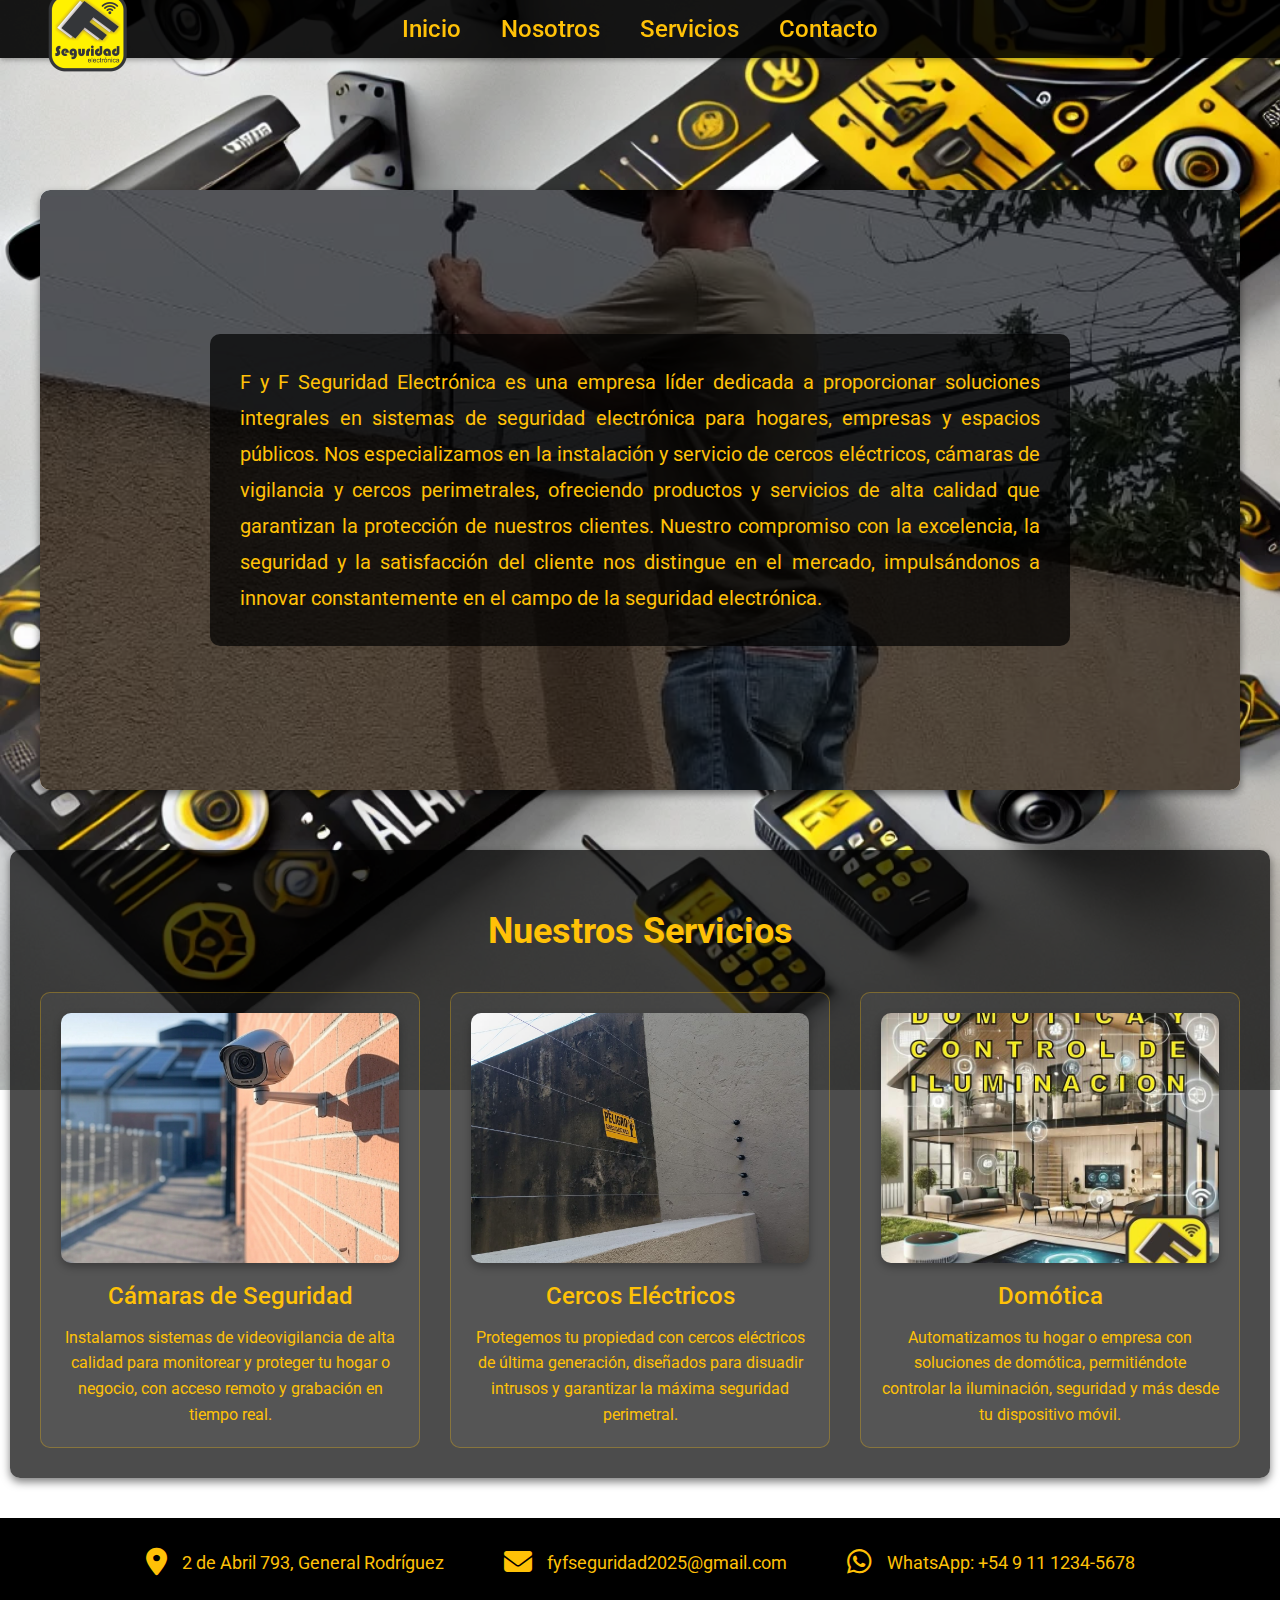
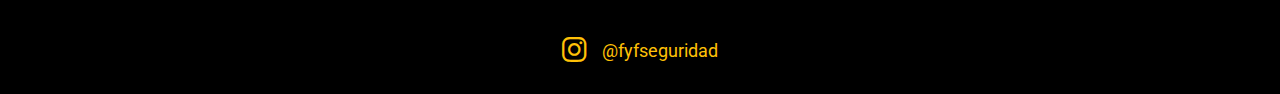
==== index.html @ 6d10085f "Merge branch 'main' of https://github.com/FyfSeguridad/Fyf-Seguridad" ====
<!DOCTYPE html>
<html lang="es">
<head>
    <meta charset="UTF-8">
    <meta name="viewport" content="width=device-width, initial-scale=1.0">
    <title>FyF Seguridad Electrónica</title>
    <link rel="stylesheet" href="stylo.css">
    <link rel="stylesheet" href="https://cdnjs.cloudflare.com/ajax/libs/font-awesome/6.5.1/css/all.min.css">
    <!-- Importamos la fuente Roboto desde Google Fonts -->
    <link href="https://fonts.googleapis.com/css2?family=Roboto:wght@400;500;700&display=swap" rel="stylesheet">
</head>
<body>
    <header class="header-container">
        <div class="logo-container">
            <img src="Logo.png" alt="Logo FYF Seguridad" class="logo">
        </div>
        <nav class="menu">
            <div class="menu-toggle">
                <i class="fas fa-bars"></i> <!-- Ícono de menú hamburguesa -->
            </div>
            <ul class="menu-list">
                <li><a href="#inicio">Inicio</a></li>
                <li><a href="#nosotros">Nosotros</a></li>
                <li><a href="#servicios">Servicios</a></li>
                <li><a href="#contacto">Contacto</a></li>
            </ul>
        </nav>
    </header>

    <!-- Sección de presentación con texto sobre la imagen -->
    <section id="nosotros" class="presentacion">
        <div class="presentacion-contenido">
            <p>F y F Seguridad Electrónica es una empresa líder dedicada a proporcionar soluciones integrales en sistemas de seguridad electrónica para hogares, empresas y espacios públicos. Nos especializamos en la instalación y servicio de cercos eléctricos, cámaras de vigilancia y cercos perimetrales, ofreciendo productos y servicios de alta calidad que garantizan la protección de nuestros clientes. Nuestro compromiso con la excelencia, la seguridad y la satisfacción del cliente nos distingue en el mercado, impulsándonos a innovar constantemente en el campo de la seguridad electrónica.</p>
        </div>
    </section>

    <!-- Sección de servicios en tres columnas -->
    <section id="servicios" class="servicios">
        <h2>Nuestros Servicios</h2>
        <div class="servicios-grid">
            <div class="servicio-item">
                <img src="img/camara.jpg" alt="Cámaras de Seguridad">
                <h3>Cámaras de Seguridad</h3>
                <p>Instalamos sistemas de videovigilancia de alta calidad para monitorear y proteger tu hogar o negocio, con acceso remoto y grabación en tiempo real.</p>
            </div>
            <div class="servicio-item">
                <img src="img/cerco2.jpg" alt="Cercos Eléctricos">
                <h3>Cercos Eléctricos</h3>
                <p>Protegemos tu propiedad con cercos eléctricos de última generación, diseñados para disuadir intrusos y garantizar la máxima seguridad perimetral.</p>
            </div>
            <div class="servicio-item">
                <img src="img/C.jpeg" alt="Domótica">
                <h3>Domótica</h3>
                <p>Automatizamos tu hogar o empresa con soluciones de domótica, permitiéndote controlar la iluminación, seguridad y más desde tu dispositivo móvil.</p>
            </div>
        </div>
    </section>

    <footer id="contacto">
        <div class="footer-content">
            <div class="footer-item">
                <i class="fa-solid fa-map-marker-alt"></i>
                <p>2 de Abril 793, General Rodríguez</p>
            </div>
            <div class="footer-item">
                <i class="fa-solid fa-envelope"></i>
                <p>fyfseguridad2025@gmail.com</p>
            </div>
            <div class="footer-item">
                <i class="fa-brands fa-whatsapp"></i>
                <p>WhatsApp: <a href="https://wa.me/5491127173330?text=Hola,%20quiero%20más%20información" target="_blank">+54 9 11 1234-5678</a></p>
            </div>
            <div class="footer-item">
                <i class="fa-brands fa-instagram"></i>
                <p><a href="https://www.instagram.com/fyfseguridad" target="_blank">@fyfseguridad</a></p>
            </div>
        </div>
    </footer>

    <script src="script.js"></script>
</body>
</html>
---- stylo.css ----
/* Hacer que el banner sea el fondo de toda la página */
body {
    font-family: 'Roboto', sans-serif;
    background: url('Firma.webp') no-repeat center center fixed;
    background-size: cover;
    color: #FFC107;
    text-align: center;
    margin: 0;
    scroll-behavior: smooth;
    padding-top: 130px;
}

/* Encabezado fijo */
.header-container {
    position: fixed;
    top: 0;
    left: 0;
    width: 100%;
    display: flex;
    align-items: center;
    background-color: rgba(0, 0, 0, 0.9);
    padding: 15px 40px;
    box-shadow: 0 2px 5px rgba(0, 0, 0, 0.3);
    z-index: 1000;
    box-sizing: border-box;
}

.logo-container {
    position: absolute;
    left: 40px;
    display: flex;
    align-items: center;
}

.logo {
    height: 100px;
    width: auto;
    margin-bottom: -10px;
}

/* Menú de navegación */
.menu {
    flex: 1;
    display: flex;
    justify-content: center;
    align-items: center;
    max-width: 1200px;
    margin: 0 auto;
}

.menu-toggle {
    display: none;
    font-size: 28px;
    color: #FFC107;
    cursor: pointer;
}

.menu-list {
    list-style: none;
    display: flex;
    gap: 40px;
    margin: 0;
    padding: 0;
}

.menu-list li {
    display: inline-block;
}

.menu-list a {
    color: #FFC107;
    text-decoration: none;
    font-size: 24px;
    font-weight: 500;
    transition: color 0.3s ease;
}

.menu-list a:hover {
    color: white;
}

/* Sección de presentación */
.presentacion {
    position: relative;
    margin: 60px auto;
    max-width: 1200px;
    height: 600px;
    background: url('img/instalacion-cerco.jpg') no-repeat center center;
    background-size: cover;
    border-radius: 10px;
    box-shadow: 0 4px 8px rgba(0, 0, 0, 0.5);
    display: flex;
    align-items: center;
    justify-content: center;
    overflow: hidden;
}

/* Filtro oscuro sobre la imagen para mejorar la legibilidad del texto */
.presentacion::before {
    content: '';
    position: absolute;
    top: 0;
    left: 0;
    width: 100%;
    height: 100%;
    background: rgba(0, 0, 0, 0.6);
    border-radius: 10px;
}

.presentacion-contenido {
    position: relative;
    z-index: 1;
    max-width: 800px;
    padding: 30px;
    background: rgba(0, 0, 0, 0.7);
    border-radius: 10px;
}

.presentacion-contenido p {
    font-size: 20px;
    color: #FFC107;
    font-weight: 400;
    line-height: 1.8;
    margin: 0;
    text-align: justify;
}

/* Sección de servicios */
.servicios {
    margin: 40px auto;
    background-color: rgba(0, 0, 0, 0.7);
    padding: 30px;
    border-radius: 10px;
    max-width: 1200px;
    box-shadow: 0 4px 8px rgba(0, 0, 0, 0.5);
}

h2 {
    color: #FFC107;
    font-weight: 700;
    font-size: 36px;
    margin-bottom: 40px;
}

/* Grid de servicios */
.servicios-grid {
    display: grid;
    grid-template-columns: repeat(3, 1fr);
    gap: 30px;
}

.servicio-item {
    text-align: center;
    border: 1px solid rgba(255, 193, 7, 0.3);
    border-radius: 10px;
    padding: 20px;
    background: rgba(255, 255, 255, 0.05);
}

.servicio-item img {
    width: 100%;
    height: 250px;
    object-fit: cover;
    border-radius: 10px;
    box-shadow: 0 4px 8px rgba(0, 0, 0, 0.3);
}

.servicio-item h3 {
    color: #FFC107;
    font-size: 24px;
    font-weight: 500;
    margin: 15px 0;
}

.servicio-item p {
    color: #FFC107;
    font-size: 16px;
    line-height: 1.6;
    margin: 0;
}

/* Pie de página */
footer {
    background-color: black;
    color: white;
    text-align: center;
    padding: 30px 0;
    margin-top: 40px;
}

.footer-content {
    display: flex;
    justify-content: center;
    gap: 60px;
    flex-wrap: wrap;
    max-width: 1200px;
    margin: 0 auto;
}

.footer-item {
    display: flex;
    align-items: center;
    gap: 15px;
}

.footer-item i {
    color: #FFC107;
    font-size: 28px;
}

.footer-item p {
    color: #FFC107;
    font-weight: 400;
    font-size: 18px;
    margin: 0;
}

.footer-item a {
    color: #FFC107;
    text-decoration: none;
    transition: color 0.3s ease;
}

.footer-item a:hover {
    color: white;
}

/* Responsividad */
@media (max-width: 768px) {
    body {
        padding-top: 180px;
    }

    .header-container {
        flex-direction: column;
        padding: 10px 20px;
        align-items: flex-start;
    }

    .logo-container {
        position: static;
        margin-right: 0;
    }

    .logo {
        height: 80px;
        margin-bottom: 0;
    }

    .menu {
        width: 100%;
        position: relative;
        justify-content: flex-end;
        max-width: none;
        margin: 0;
    }

    .menu-toggle {
        display: block;
        position: absolute;
        top: 0;
        right: 0;
    }

    .menu-list {
        display: none;
        flex-direction: column;
        gap: 15px;
        margin-top: 40px;
        width: 100%;
        background-color: rgba(0, 0, 0, 0.9);
        padding: 15px 0;
        text-align: center;
    }

    .menu-list.active {
        display: flex;
    }

    .menu-list li {
        padding: 5px 20px;
    }

    .menu-list a {
        font-size: 20px;
    }

    .presentacion {
        margin: 30px 20px;
        padding: 20px;
        height: 500px;
    }

    .presentacion-contenido {
        padding: 20px;
    }

    .presentacion-contenido p {
        font-size: 18px;
        text-align: left;
    }

    .servicios {
        margin: 30px 20px;
        padding: 20px;
    }

    h2 {
        font-size: 28px;
        margin-bottom: 30px;
    }

    .servicios-grid {
        grid-template-columns: 1fr;
        gap: 20px;
    }

    .servicio-item {
        padding: 15px;
    }

    .servicio-item img {
        height: 200px;
    }

    .servicio-item h3 {
        font-size: 20px;
    }

    .servicio-item p {
        font-size: 14px;
    }

    .footer-content {
        flex-direction: column;
        gap: 30px;
    }

    .footer-item i {
        font-size: 24px;
    }

    .footer-item p {
        font-size: 16px;
    }
}

@media (max-width: 480px) {
    body {
        padding-top: 160px;
    }

    .logo {
        height: 60px;
    }

    .servicios {
        margin: 20px 10px;
        padding: 15px;
    }

    .menu-list a {
        font-size: 18px;
    }

    .presentacion {
        margin: 20px 10px;
        padding: 15px;
        height: 400px;
    }

    .presentacion-contenido {
        padding: 15px;
    }

    .presentacion-contenido p {
        font-size: 16px;
    }

    h2 {
        font-size: 24px;
        margin-bottom: 20px;
    }

    .servicio-item img {
        height: 180px;
    }

    .servicio-item h3 {
        font-size: 18px;
    }
}
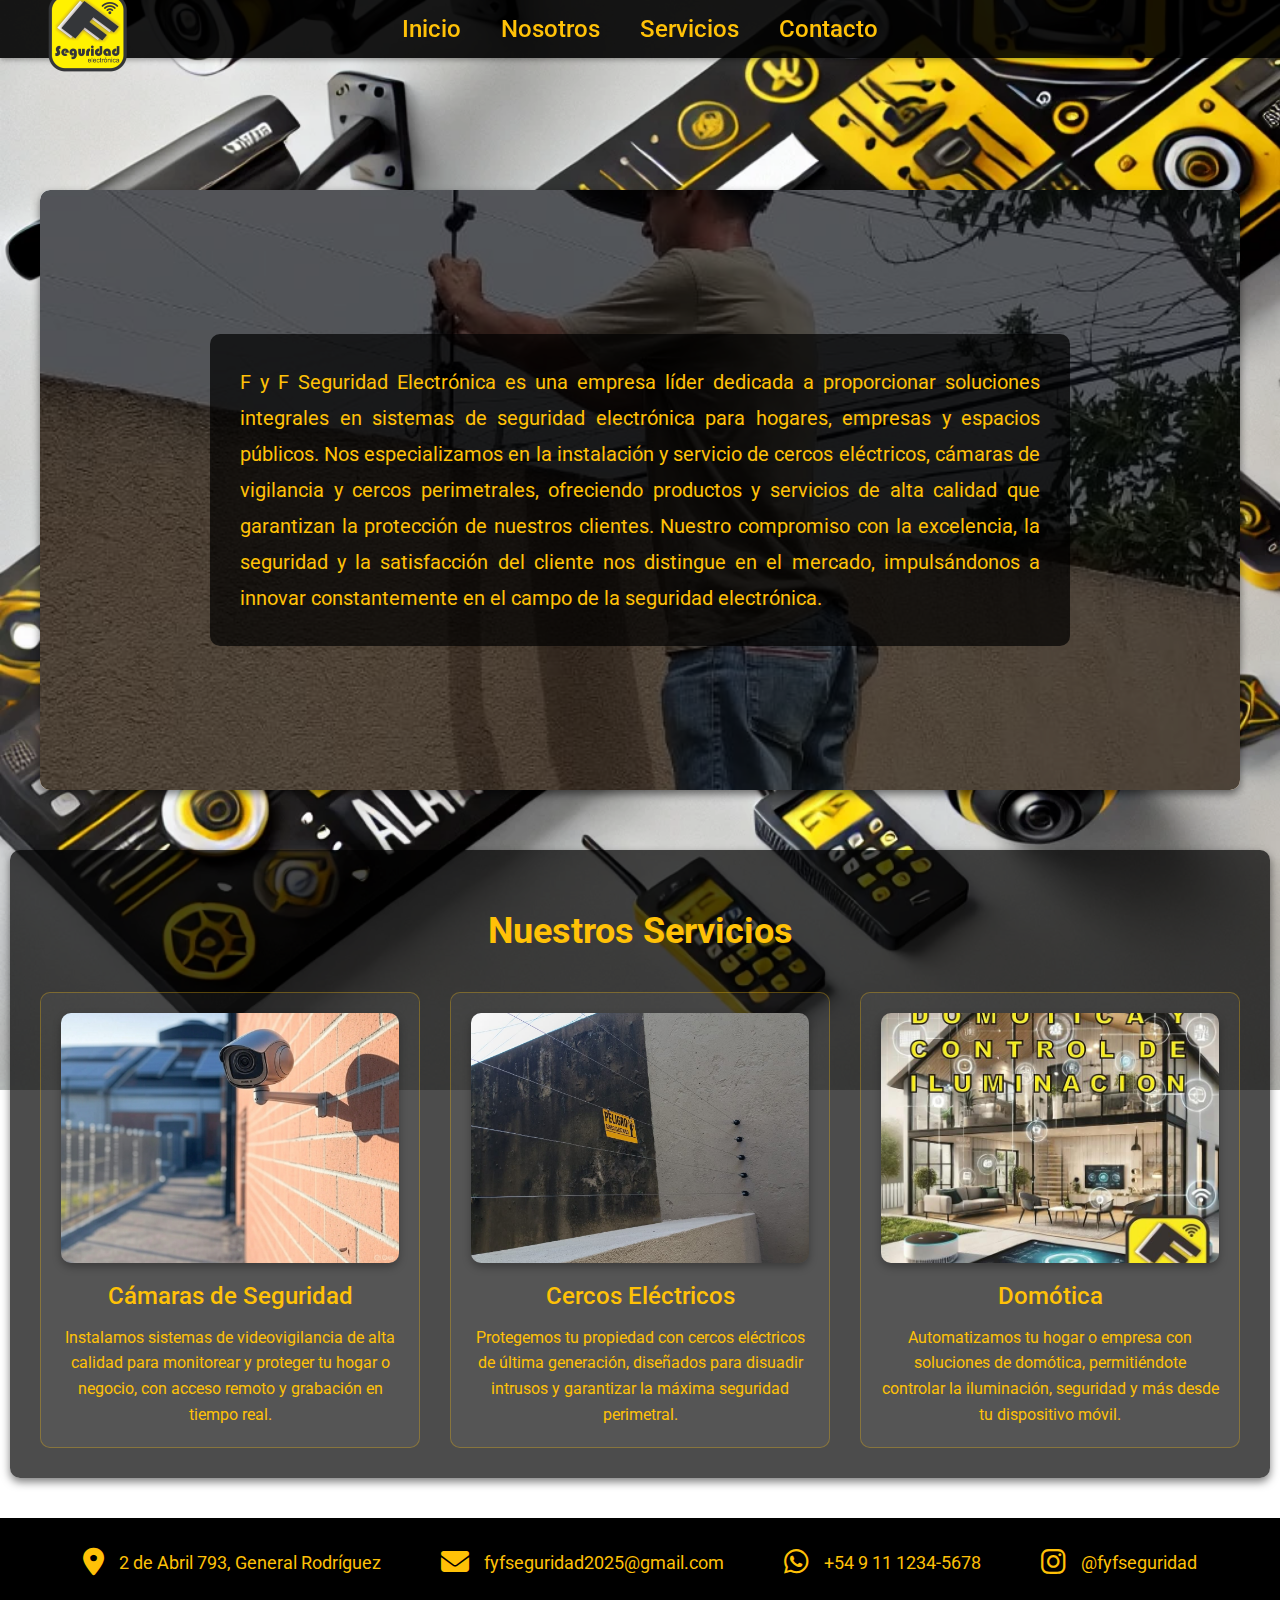
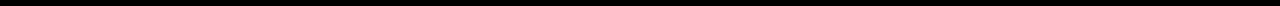
==== commit 6ad1144c: "Actualizacion" ====
--- a/index.html
+++ b/index.html
@@ -60,7 +60,7 @@
         <div class="footer-content">
             <div class="footer-item">
                 <i class="fa-solid fa-map-marker-alt"></i>
-                <p>2 de Abril 793, General Rodríguez</p>
+                <p> 2 de Abril 793, General Rodríguez</p>
             </div>
             <div class="footer-item">
                 <i class="fa-solid fa-envelope"></i>
@@ -68,11 +68,11 @@
             </div>
             <div class="footer-item">
                 <i class="fa-brands fa-whatsapp"></i>
-                <p>WhatsApp: <a href="https://wa.me/5491127173330?text=Hola,%20quiero%20más%20información" target="_blank">+54 9 11 1234-5678</a></p>
+                <p> <a href="https://wa.me/5491127173330?text=Hola,%20quiero%20más%20información" target="_blank">+54 9 11 1234-5678</a></p>
             </div>
             <div class="footer-item">
                 <i class="fa-brands fa-instagram"></i>
-                <p><a href="https://www.instagram.com/fyfseguridad" target="_blank">@fyfseguridad</a></p>
+                <p><a href="https://www.instagram.com/fyfseguridad" target="_blank"> @fyfseguridad</a></p>
             </div>
         </div>
     </footer>
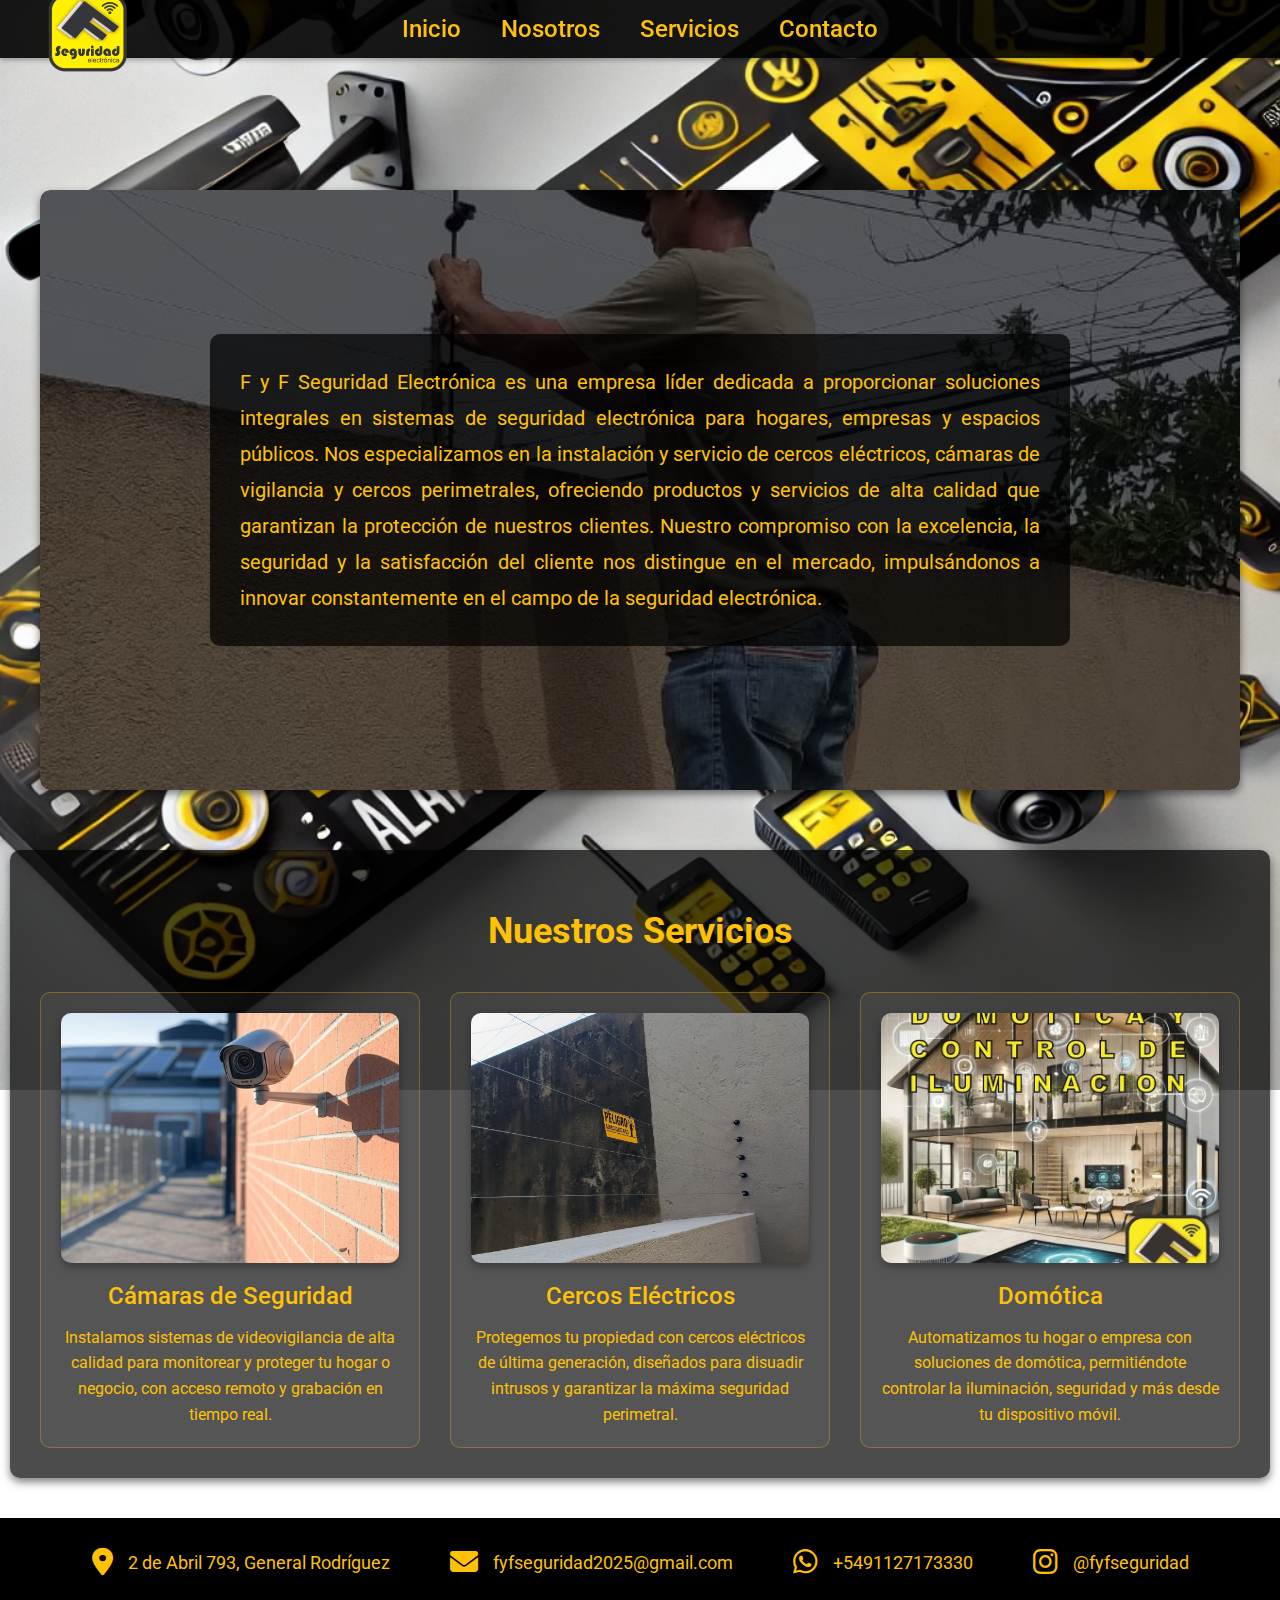
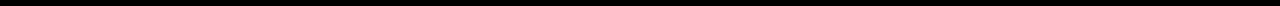
==== commit d8ed318c: "ahora" ====
--- a/index.html
+++ b/index.html
@@ -68,7 +68,7 @@
             </div>
             <div class="footer-item">
                 <i class="fa-brands fa-whatsapp"></i>
-                <p> <a href="https://wa.me/5491127173330?text=Hola,%20quiero%20más%20información" target="_blank">+54 9 11 1234-5678</a></p>
+                <p> <a href="https://wa.me/5491127173330?text=Hola,%20quiero%20más%20información" target="_blank">+5491127173330</a></p>
             </div>
             <div class="footer-item">
                 <i class="fa-brands fa-instagram"></i>
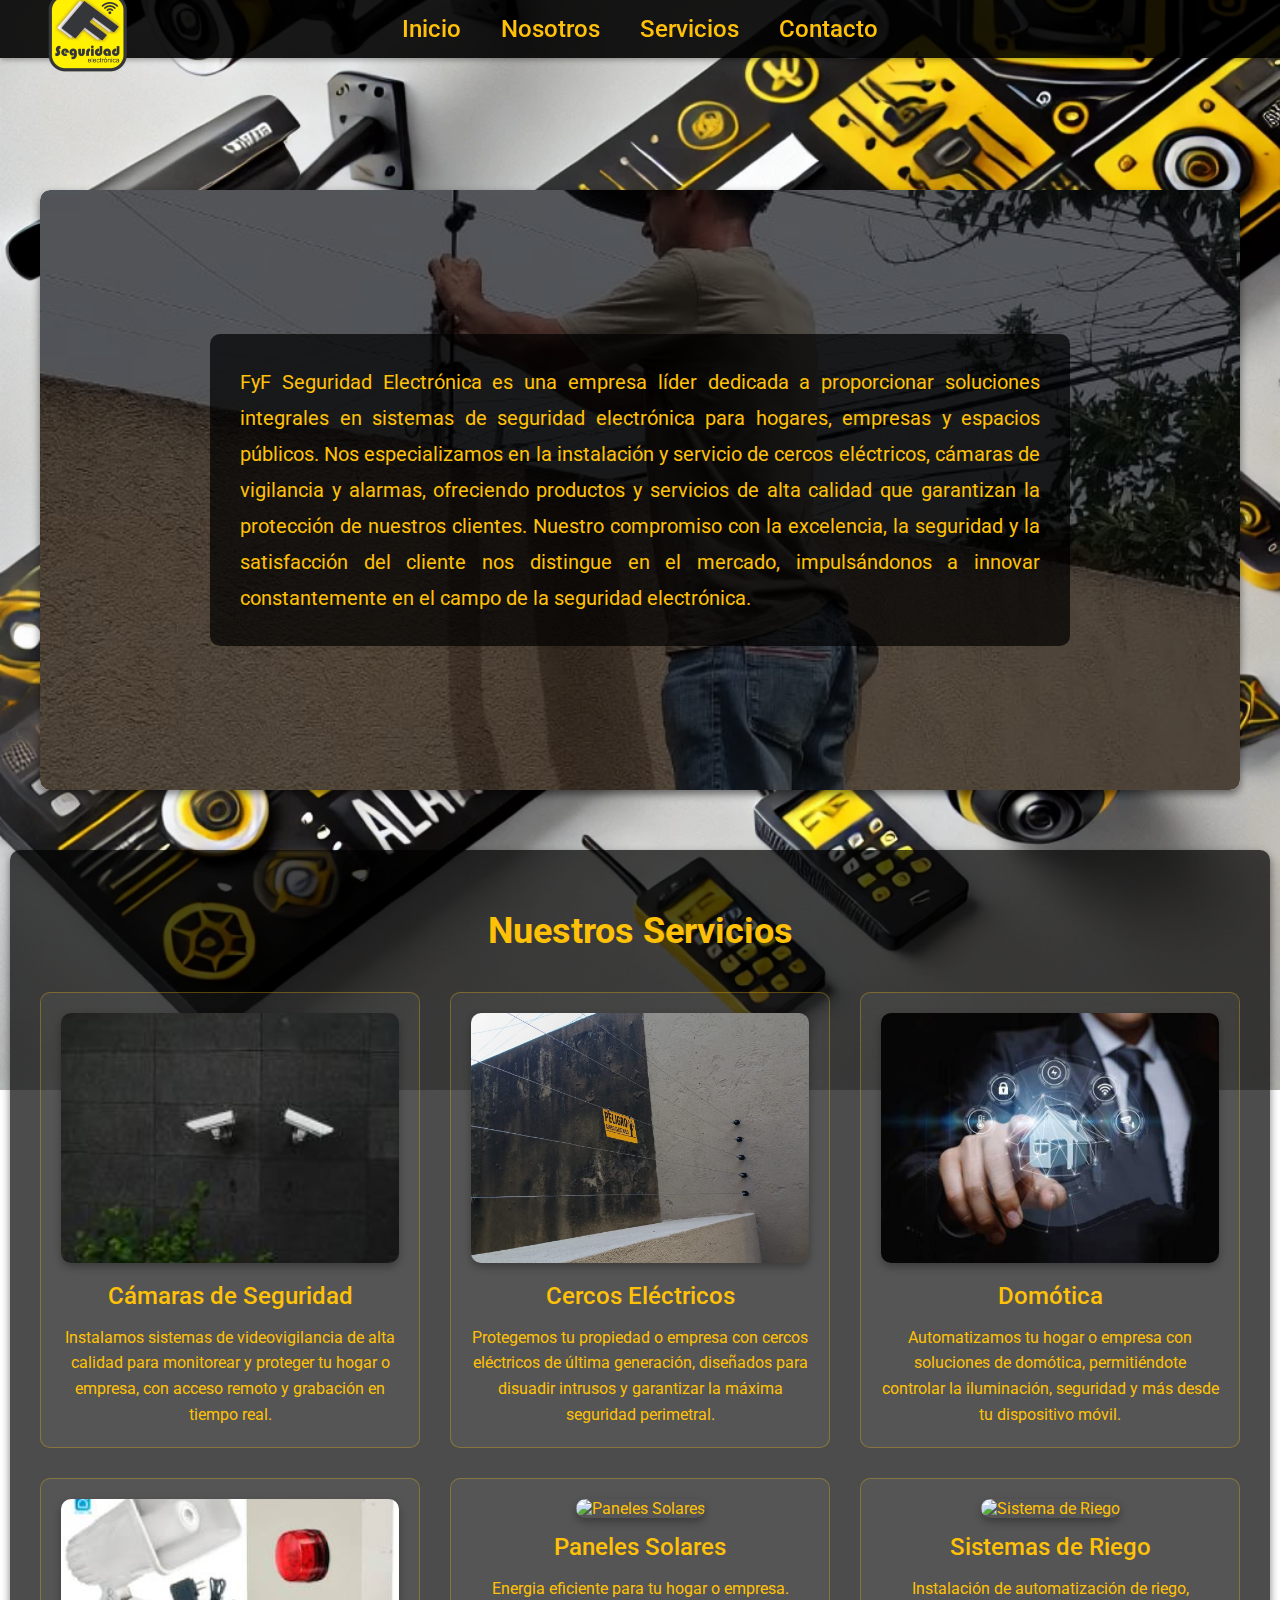
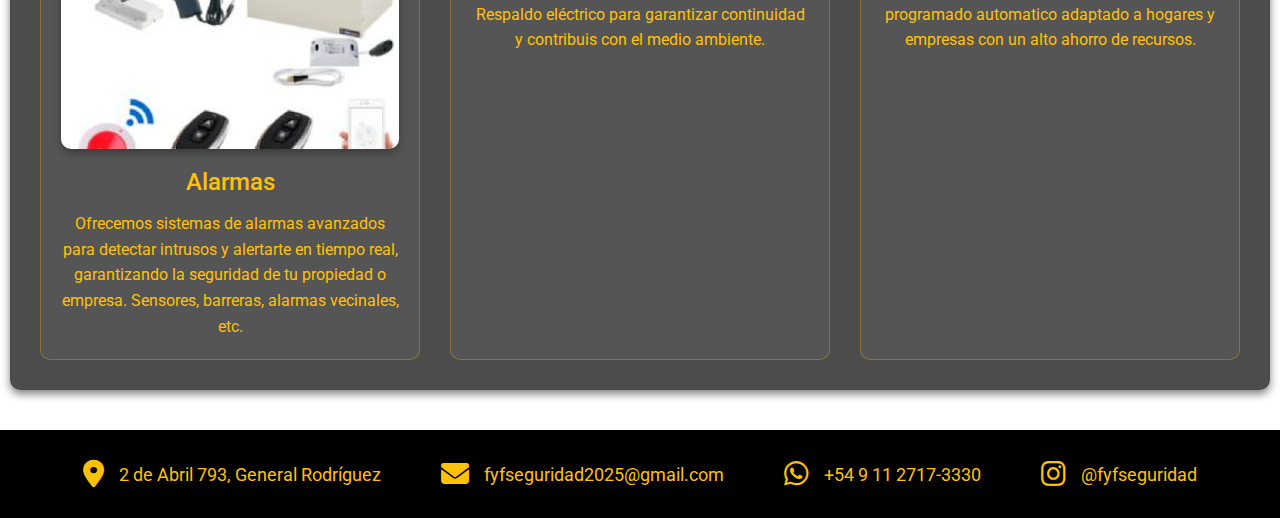
==== commit 1ec7ab29: "Cambios definitivos?" ====
--- a/index.html
+++ b/index.html
@@ -30,7 +30,7 @@
     <!-- Sección de presentación con texto sobre la imagen -->
     <section id="nosotros" class="presentacion">
         <div class="presentacion-contenido">
-            <p>F y F Seguridad Electrónica es una empresa líder dedicada a proporcionar soluciones integrales en sistemas de seguridad electrónica para hogares, empresas y espacios públicos. Nos especializamos en la instalación y servicio de cercos eléctricos, cámaras de vigilancia y cercos perimetrales, ofreciendo productos y servicios de alta calidad que garantizan la protección de nuestros clientes. Nuestro compromiso con la excelencia, la seguridad y la satisfacción del cliente nos distingue en el mercado, impulsándonos a innovar constantemente en el campo de la seguridad electrónica.</p>
+            <p>FyF Seguridad Electrónica es una empresa líder dedicada a proporcionar soluciones integrales en sistemas de seguridad electrónica para hogares, empresas y espacios públicos. Nos especializamos en la instalación y servicio de cercos eléctricos, cámaras de vigilancia y alarmas, ofreciendo productos y servicios de alta calidad que garantizan la protección de nuestros clientes. Nuestro compromiso con la excelencia, la seguridad y la satisfacción del cliente nos distingue en el mercado, impulsándonos a innovar constantemente en el campo de la seguridad electrónica.</p>
         </div>
     </section>
 
@@ -39,19 +39,35 @@
         <h2>Nuestros Servicios</h2>
         <div class="servicios-grid">
             <div class="servicio-item">
-                <img src="img/camara.jpg" alt="Cámaras de Seguridad">
+                <img src="img/Camaras2.jpg" alt="Cámaras de Seguridad">
                 <h3>Cámaras de Seguridad</h3>
-                <p>Instalamos sistemas de videovigilancia de alta calidad para monitorear y proteger tu hogar o negocio, con acceso remoto y grabación en tiempo real.</p>
+                <p>Instalamos sistemas de videovigilancia de alta calidad para monitorear y proteger tu hogar o empresa, con acceso remoto y grabación en tiempo real.</p>
             </div>
             <div class="servicio-item">
                 <img src="img/cerco2.jpg" alt="Cercos Eléctricos">
                 <h3>Cercos Eléctricos</h3>
-                <p>Protegemos tu propiedad con cercos eléctricos de última generación, diseñados para disuadir intrusos y garantizar la máxima seguridad perimetral.</p>
+                <p>Protegemos tu propiedad o empresa con cercos eléctricos de última generación, diseñados para disuadir intrusos y garantizar la máxima seguridad perimetral.</p>
             </div>
             <div class="servicio-item">
-                <img src="img/C.jpeg" alt="Domótica">
+                <img src="img/Domotica.jpg" alt="Domótica">
                 <h3>Domótica</h3>
                 <p>Automatizamos tu hogar o empresa con soluciones de domótica, permitiéndote controlar la iluminación, seguridad y más desde tu dispositivo móvil.</p>
+            </div>
+            <!-- Nuevos servicios -->
+            <div class="servicio-item">
+                <img src="img/AlarmaVecinal.jpg" alt="Alarmas y Sensores">
+                <h3>Alarmas</h3>
+                <p>Ofrecemos sistemas de alarmas avanzados para detectar intrusos y alertarte en tiempo real, garantizando la seguridad de tu propiedad o empresa. Sensores, barreras, alarmas vecinales, etc.</p>
+            </div>
+            <div class="servicio-item">
+                <img src="img/PanelSolar.jpg" alt="Paneles Solares">
+                <h3>Paneles Solares</h3>
+                <p>Energia eficiente para tu hogar o empresa. Respaldo eléctrico para garantizar continuidad y contribuis con el medio ambiente.</p>
+            </div>
+            <div class="servicio-item">
+                <img src="Riego.jpg" alt="Sistema de Riego">
+                <h3>Sistemas de Riego</h3>
+                <p>Instalación de automatización de riego, programado automatico adaptado a hogares y empresas con un alto ahorro de recursos.</p>
             </div>
         </div>
     </section>
@@ -60,7 +76,7 @@
         <div class="footer-content">
             <div class="footer-item">
                 <i class="fa-solid fa-map-marker-alt"></i>
-                <p> 2 de Abril 793, General Rodríguez</p>
+                <p>2 de Abril 793, General Rodríguez</p>
             </div>
             <div class="footer-item">
                 <i class="fa-solid fa-envelope"></i>
@@ -68,15 +84,15 @@
             </div>
             <div class="footer-item">
                 <i class="fa-brands fa-whatsapp"></i>
-                <p> <a href="https://wa.me/5491127173330?text=Hola,%20quiero%20más%20información" target="_blank">+5491127173330</a></p>
+                <p><a href="https://wa.me/5491127173330?text=Hola,%20quiero%20más%20información" target="_blank">+54 9 11 2717-3330</a></p>
             </div>
             <div class="footer-item">
                 <i class="fa-brands fa-instagram"></i>
-                <p><a href="https://www.instagram.com/fyfseguridad" target="_blank"> @fyfseguridad</a></p>
+                <p><a href="https://www.instagram.com/fyfseguridad" target="_blank">@fyfseguridad</a></p>
             </div>
         </div>
     </footer>
 
     <script src="script.js"></script>
 </body>
-</html>
+</html>--- a/stylo.css
+++ b/stylo.css
@@ -311,7 +311,7 @@
     }
 
     .servicios-grid {
-        grid-template-columns: 1fr;
+        grid-template-columns: 1fr; /* Una columna en móviles */
         gap: 20px;
     }
 
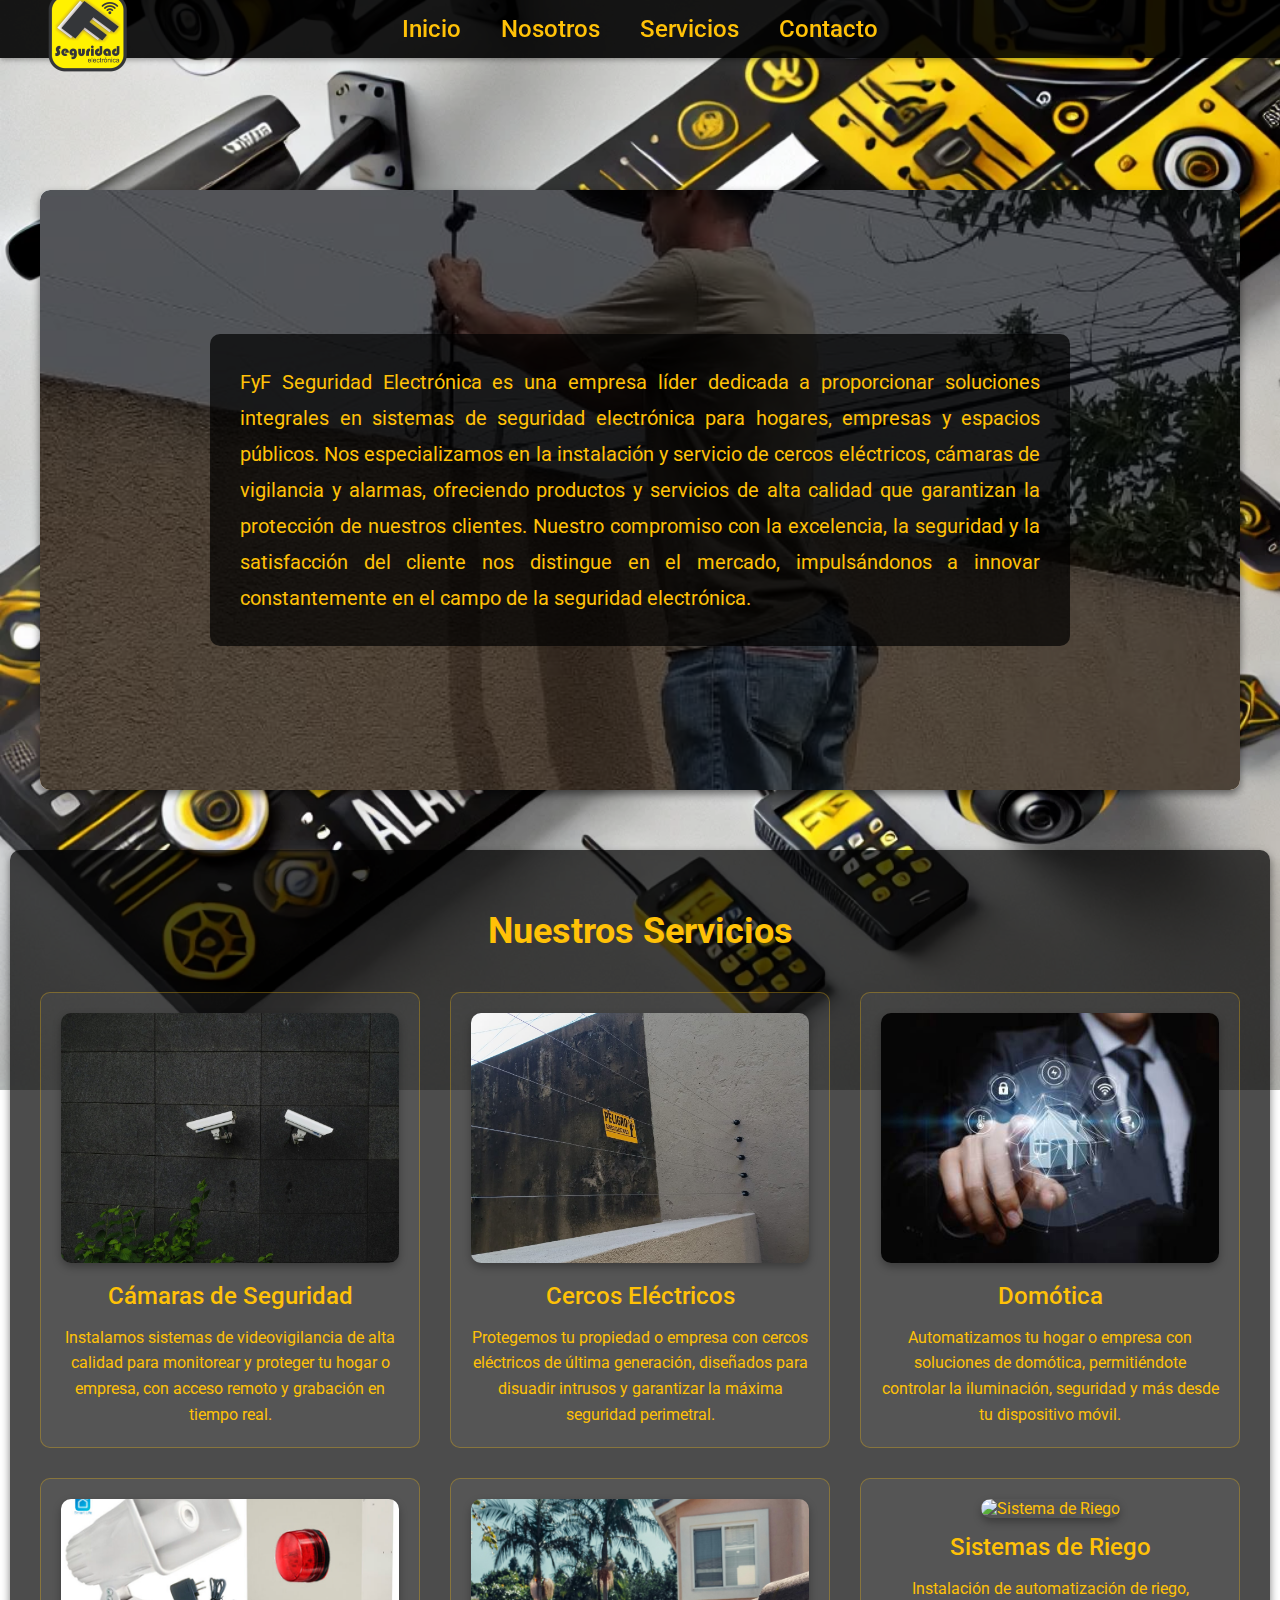
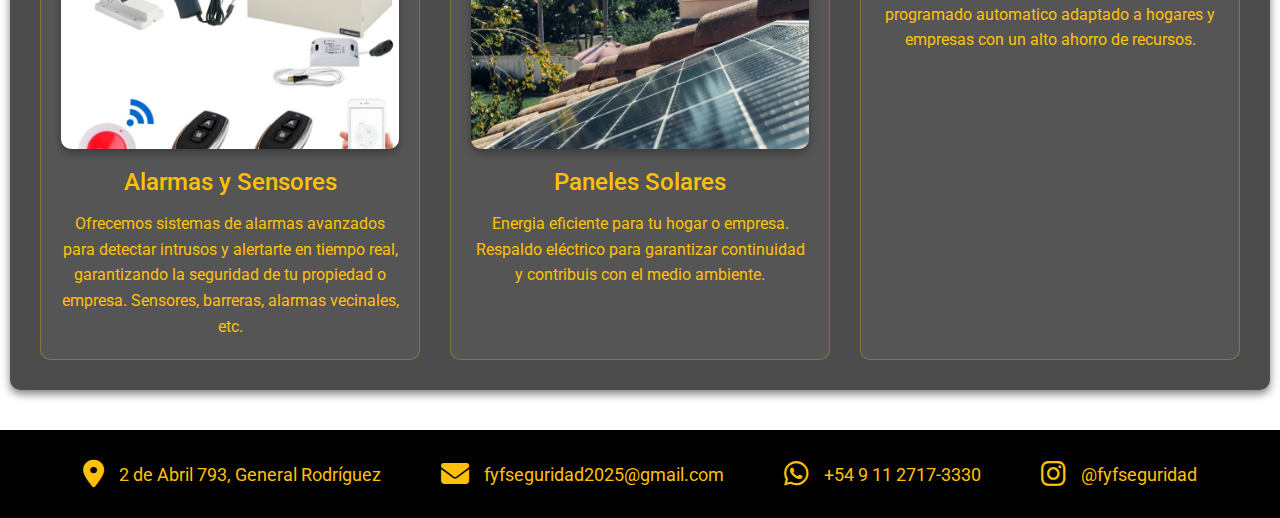
==== commit 2f40e022: "decime que si" ====
--- a/index.html
+++ b/index.html
@@ -39,7 +39,7 @@
         <h2>Nuestros Servicios</h2>
         <div class="servicios-grid">
             <div class="servicio-item">
-                <img src="img/Camaras2.jpg" alt="Cámaras de Seguridad">
+                <img src="img/camara.jpeg" alt="Cámaras de Seguridad">
                 <h3>Cámaras de Seguridad</h3>
                 <p>Instalamos sistemas de videovigilancia de alta calidad para monitorear y proteger tu hogar o empresa, con acceso remoto y grabación en tiempo real.</p>
             </div>
@@ -55,17 +55,17 @@
             </div>
             <!-- Nuevos servicios -->
             <div class="servicio-item">
-                <img src="img/AlarmaVecinal.jpg" alt="Alarmas y Sensores">
-                <h3>Alarmas</h3>
+                <img src="img/alarma.jpg" alt="Alarmas y Sensores">
+                <h3>Alarmas y Sensores</h3>
                 <p>Ofrecemos sistemas de alarmas avanzados para detectar intrusos y alertarte en tiempo real, garantizando la seguridad de tu propiedad o empresa. Sensores, barreras, alarmas vecinales, etc.</p>
             </div>
             <div class="servicio-item">
-                <img src="img/PanelSolar.jpg" alt="Paneles Solares">
+                <img src="img/panel.jpeg" alt="Paneles Solares">
                 <h3>Paneles Solares</h3>
                 <p>Energia eficiente para tu hogar o empresa. Respaldo eléctrico para garantizar continuidad y contribuis con el medio ambiente.</p>
             </div>
             <div class="servicio-item">
-                <img src="Riego.jpg" alt="Sistema de Riego">
+                <img src="riego.jpeg" alt="Sistema de Riego">
                 <h3>Sistemas de Riego</h3>
                 <p>Instalación de automatización de riego, programado automatico adaptado a hogares y empresas con un alto ahorro de recursos.</p>
             </div>
--- a/stylo.css
+++ b/stylo.css
@@ -159,8 +159,8 @@
 
 .servicio-item img {
     width: 100%;
-    height: 250px;
-    object-fit: cover;
+    height: 250px; /* Altura fija para todas las imágenes */
+    object-fit: cover; /* Asegura que la imagen se ajuste sin deformarse */
     border-radius: 10px;
     box-shadow: 0 4px 8px rgba(0, 0, 0, 0.3);
 }
@@ -311,7 +311,7 @@
     }
 
     .servicios-grid {
-        grid-template-columns: 1fr; /* Una columna en móviles */
+        grid-template-columns: 1fr;
         gap: 20px;
     }
 
@@ -320,7 +320,7 @@
     }
 
     .servicio-item img {
-        height: 200px;
+        height: 200px; /* Altura ajustada para móviles */
     }
 
     .servicio-item h3 {
@@ -383,7 +383,7 @@
     }
 
     .servicio-item img {
-        height: 180px;
+        height: 180px; /* Altura ajustada para pantallas más pequeñas */
     }
 
     .servicio-item h3 {
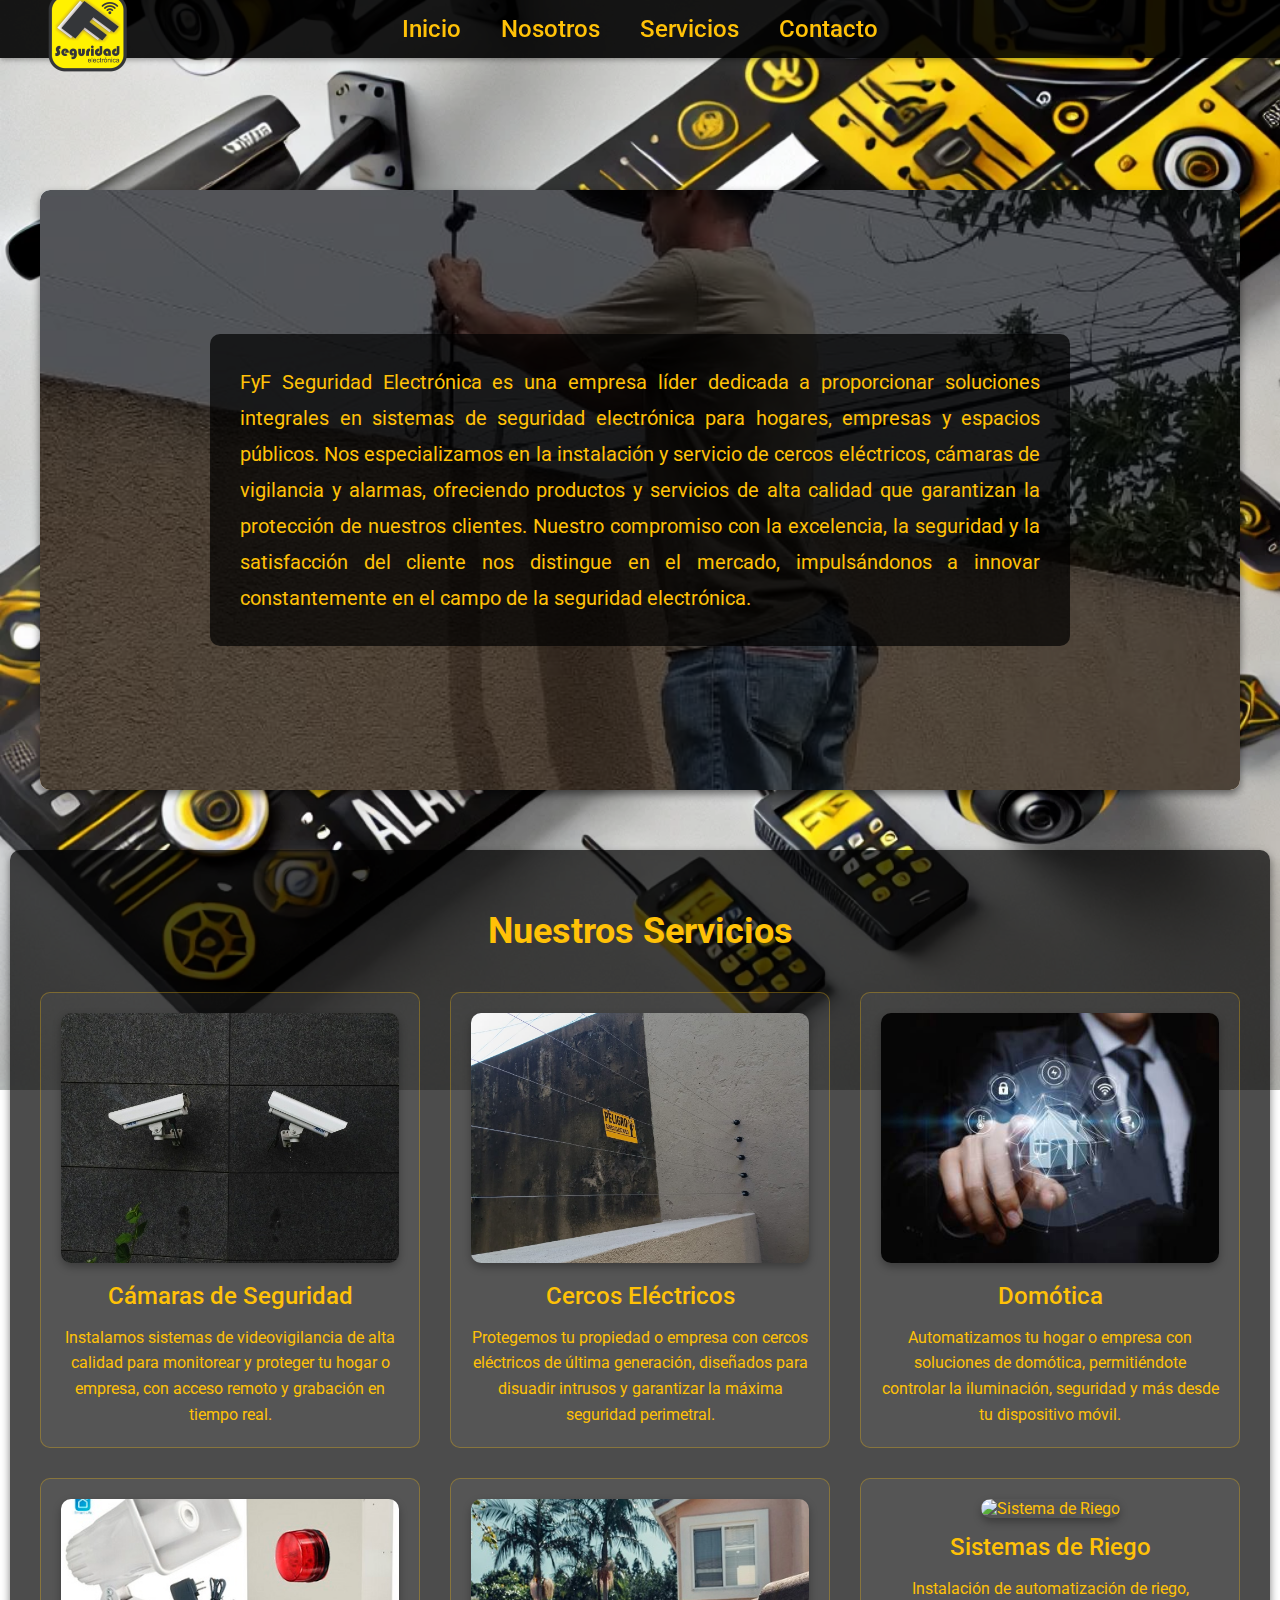
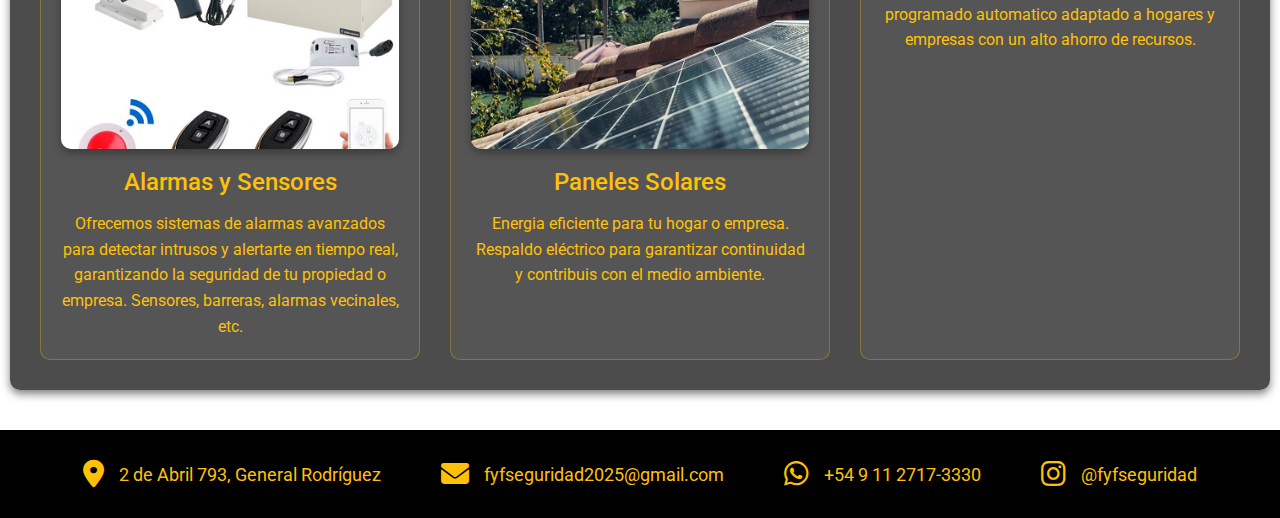
==== commit bfc7b93b: "sisi" ====
--- a/index.html
+++ b/index.html
@@ -39,7 +39,7 @@
         <h2>Nuestros Servicios</h2>
         <div class="servicios-grid">
             <div class="servicio-item">
-                <img src="img/camara.jpeg" alt="Cámaras de Seguridad">
+                <img src="img/camara.jpg" alt="Cámaras de Seguridad">
                 <h3>Cámaras de Seguridad</h3>
                 <p>Instalamos sistemas de videovigilancia de alta calidad para monitorear y proteger tu hogar o empresa, con acceso remoto y grabación en tiempo real.</p>
             </div>
@@ -60,12 +60,12 @@
                 <p>Ofrecemos sistemas de alarmas avanzados para detectar intrusos y alertarte en tiempo real, garantizando la seguridad de tu propiedad o empresa. Sensores, barreras, alarmas vecinales, etc.</p>
             </div>
             <div class="servicio-item">
-                <img src="img/panel.jpeg" alt="Paneles Solares">
+                <img src="img/panel.jpg" alt="Paneles Solares">
                 <h3>Paneles Solares</h3>
                 <p>Energia eficiente para tu hogar o empresa. Respaldo eléctrico para garantizar continuidad y contribuis con el medio ambiente.</p>
             </div>
             <div class="servicio-item">
-                <img src="riego.jpeg" alt="Sistema de Riego">
+                <img src="riego.jpg" alt="Sistema de Riego">
                 <h3>Sistemas de Riego</h3>
                 <p>Instalación de automatización de riego, programado automatico adaptado a hogares y empresas con un alto ahorro de recursos.</p>
             </div>
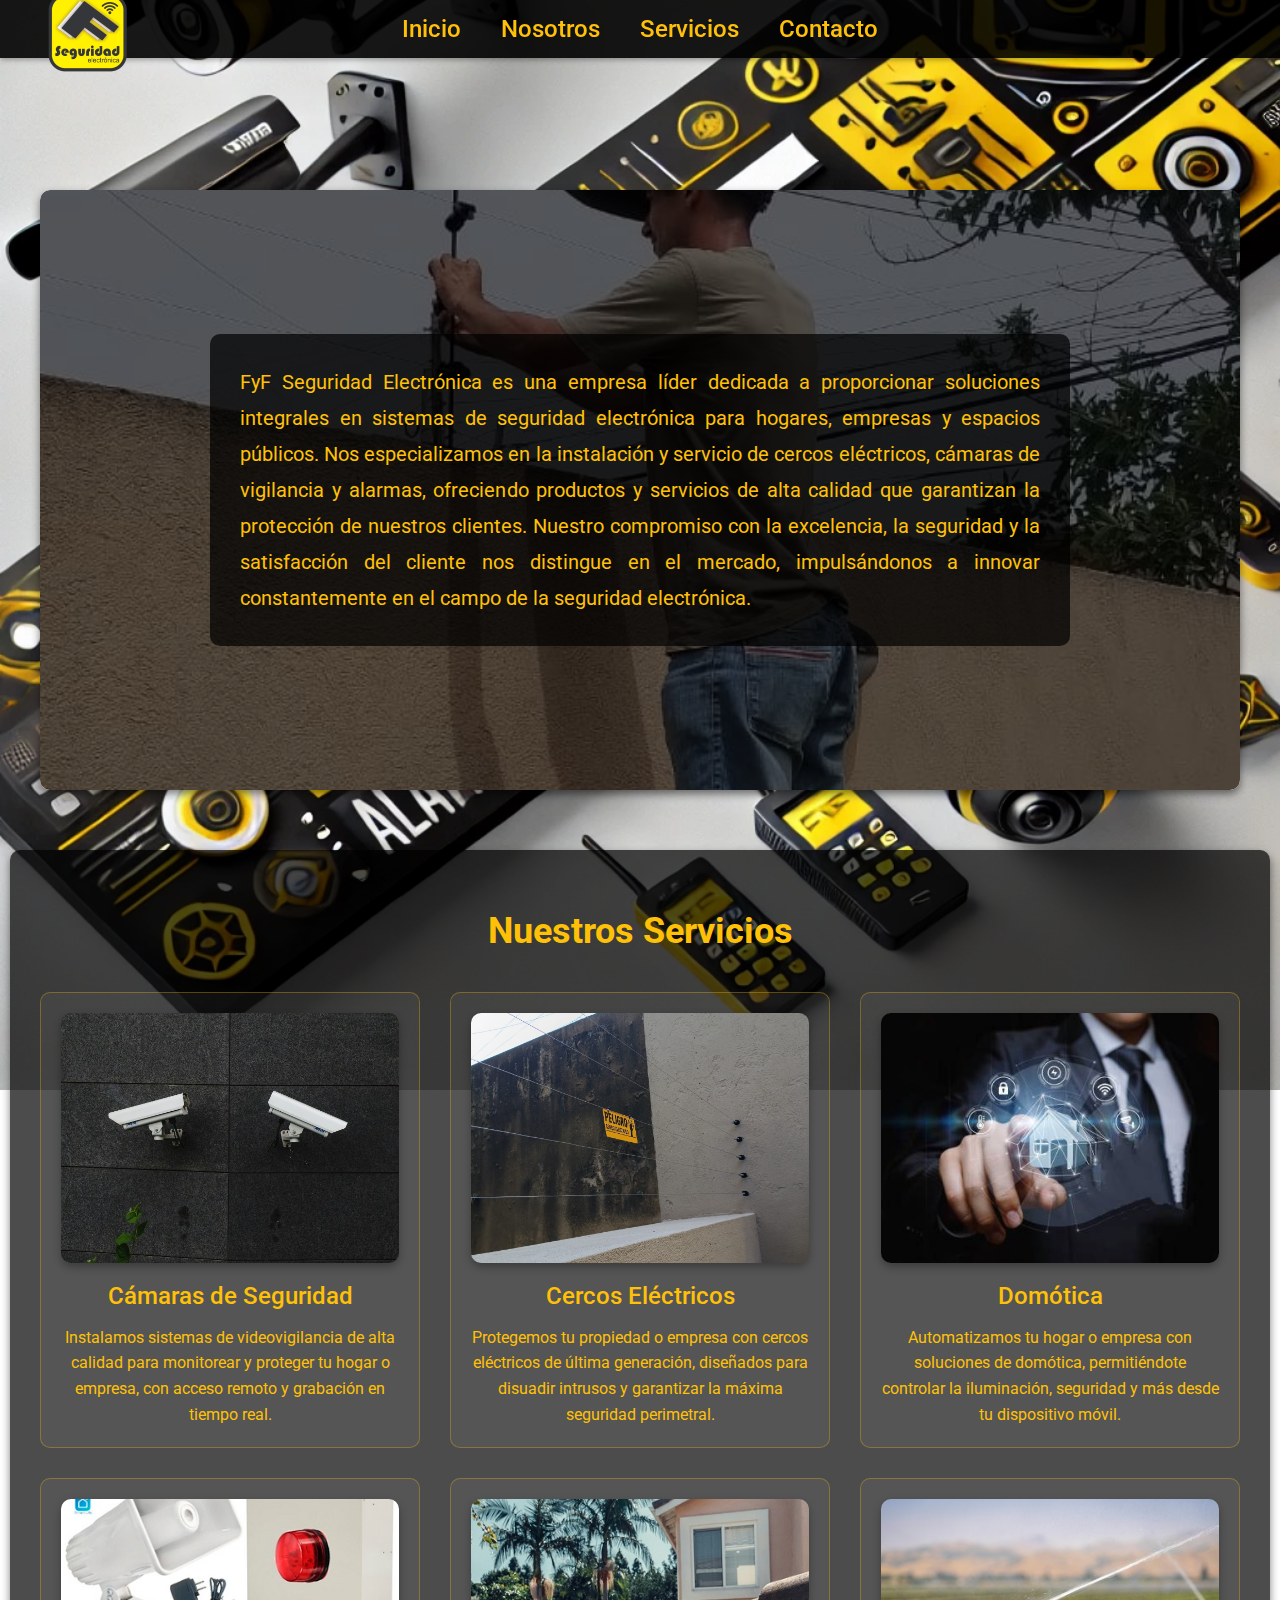
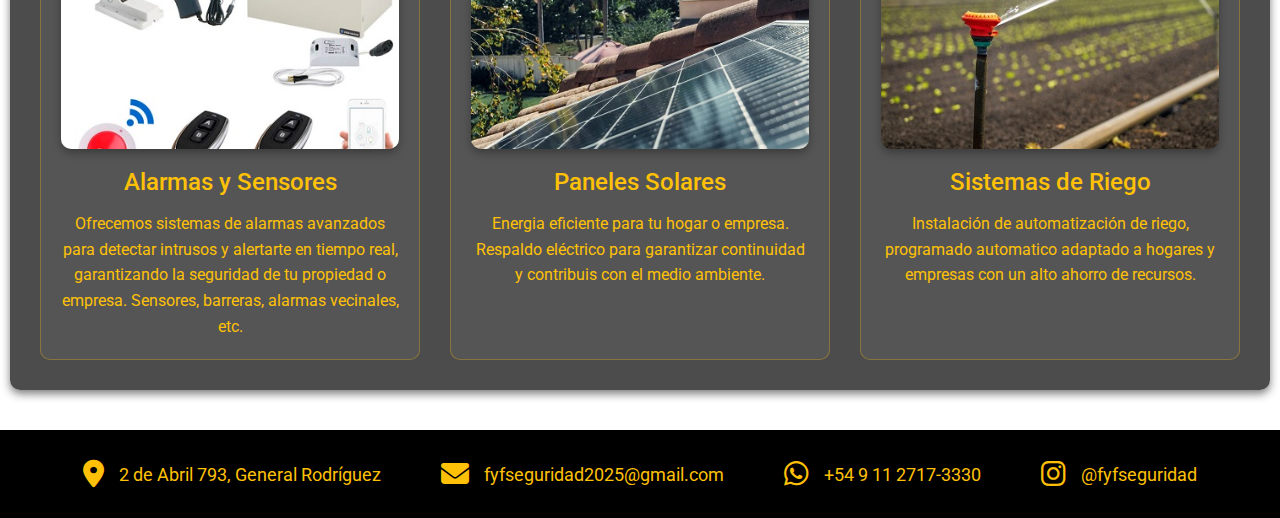
==== commit 436f6a6c: "riego lpm" ====
--- a/index.html
+++ b/index.html
@@ -65,7 +65,7 @@
                 <p>Energia eficiente para tu hogar o empresa. Respaldo eléctrico para garantizar continuidad y contribuis con el medio ambiente.</p>
             </div>
             <div class="servicio-item">
-                <img src="riego.jpg" alt="Sistema de Riego">
+                <img src="img/riego.jpg" alt="Sistema de Riego">
                 <h3>Sistemas de Riego</h3>
                 <p>Instalación de automatización de riego, programado automatico adaptado a hogares y empresas con un alto ahorro de recursos.</p>
             </div>
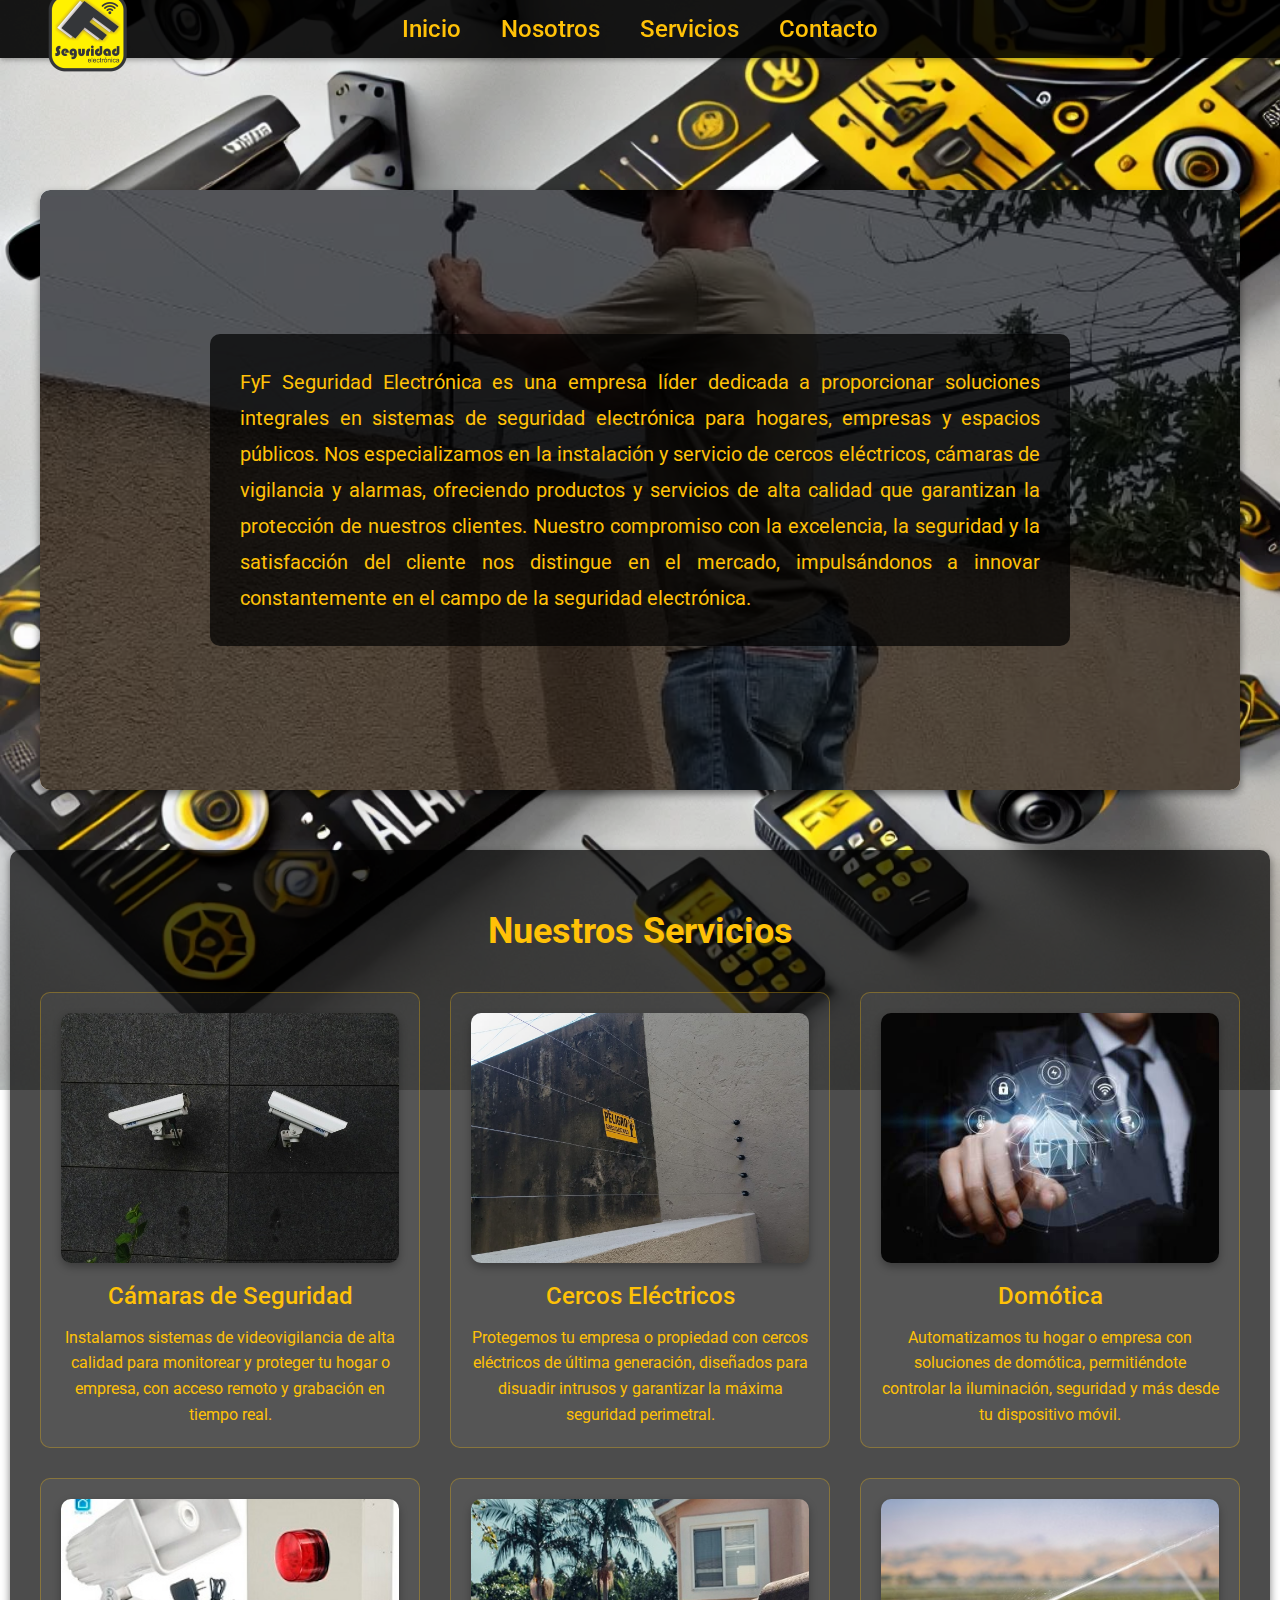
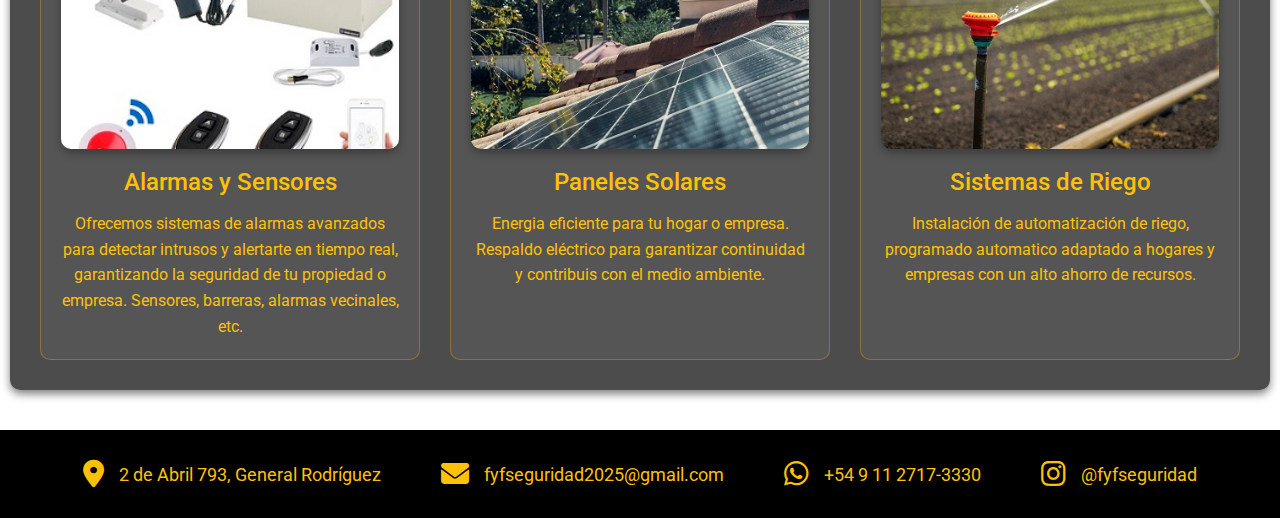
==== commit 54776017: "tiene que andar" ====
--- a/index.html
+++ b/index.html
@@ -46,7 +46,7 @@
             <div class="servicio-item">
                 <img src="img/cerco2.jpg" alt="Cercos Eléctricos">
                 <h3>Cercos Eléctricos</h3>
-                <p>Protegemos tu propiedad o empresa con cercos eléctricos de última generación, diseñados para disuadir intrusos y garantizar la máxima seguridad perimetral.</p>
+                <p>Protegemos tu empresa o propiedad con cercos eléctricos de última generación, diseñados para disuadir intrusos y garantizar la máxima seguridad perimetral.</p>
             </div>
             <div class="servicio-item">
                 <img src="img/Domotica.jpg" alt="Domótica">
